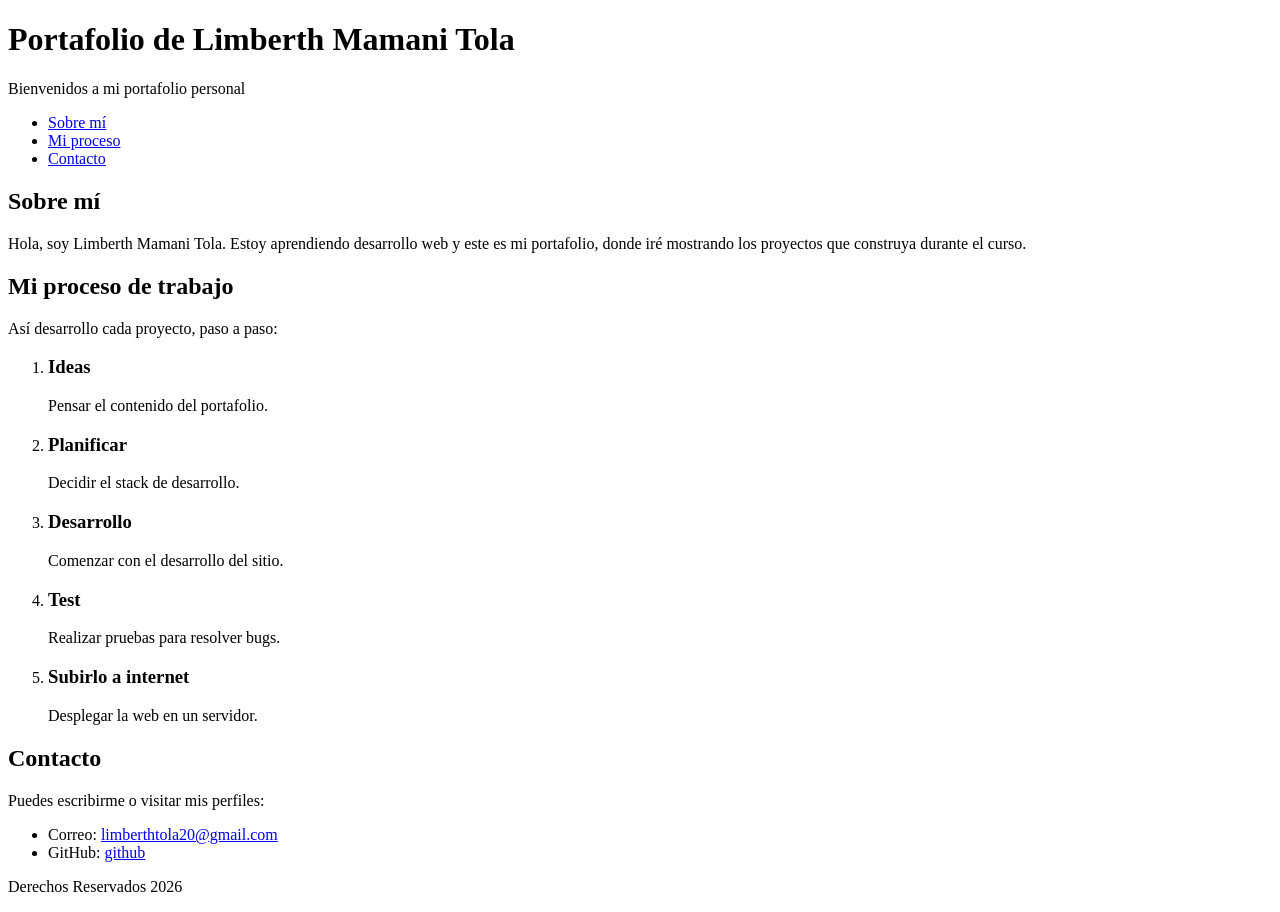
==== index.html @ 683d25ea "Estructura inicial de mi web" ====
<!DOCTYPE html>
<html lang="es">
<head>
    <meta charset="UTF-8">
    <meta name="viewport" content="width=device-width, initial-scale=1.0">
    <title>Portafolio - Limberth </title>
</head>
<body>

    <header>
        <h1>Portafolio de Limberth Mamani Tola</h1>
        <p>Bienvenidos a mi portafolio personal</p>
    </header>

    <nav>
        <ul>
            <li><a href="#sobre-mi">Sobre mí</a></li>
            <li><a href="#proceso">Mi proceso</a></li>
            <li><a href="#contacto">Contacto</a></li>
        </ul>
    </nav>

    <main>

        <section id="sobre-mi">
            <h2>Sobre mí</h2>
            <p>Hola, soy Limberth Mamani Tola. Estoy aprendiendo desarrollo web y este es mi portafolio, donde iré mostrando los proyectos que construya durante el curso.</p>
        </section>

        <section id="proceso">
            <h2>Mi proceso de trabajo</h2>
            <p>Así desarrollo cada proyecto, paso a paso:</p>
            <ol>
                <li>
                    <h3>Ideas</h3>
                    <p>Pensar el contenido del portafolio.</p>
                </li>
                <li>
                    <h3>Planificar</h3>
                    <p>Decidir el stack de desarrollo.</p>
                </li>
                <li>
                    <h3>Desarrollo</h3>
                    <p>Comenzar con el desarrollo del sitio.</p>
                </li>
                <li>
                    <h3>Test</h3>
                    <p>Realizar pruebas para resolver bugs.</p>
                </li>
                <li>
                    <h3>Subirlo a internet</h3>
                    <p>Desplegar la web en un servidor.</p>
                </li>
            </ol>
        </section>

        <section id="contacto">
            <h2>Contacto</h2>
            <p>Puedes escribirme o visitar mis perfiles:</p>
            <ul>
                <li>Correo: <a href="#">limberthtola20@gmail.com</a></li>
                <li>GitHub: <a href="#" target="_blank">github</a></li>
            </ul>
        </section>

    </main>

    <footer>
        <p>Derechos Reservados 2026</p>
    </footer>

</body>
</html>
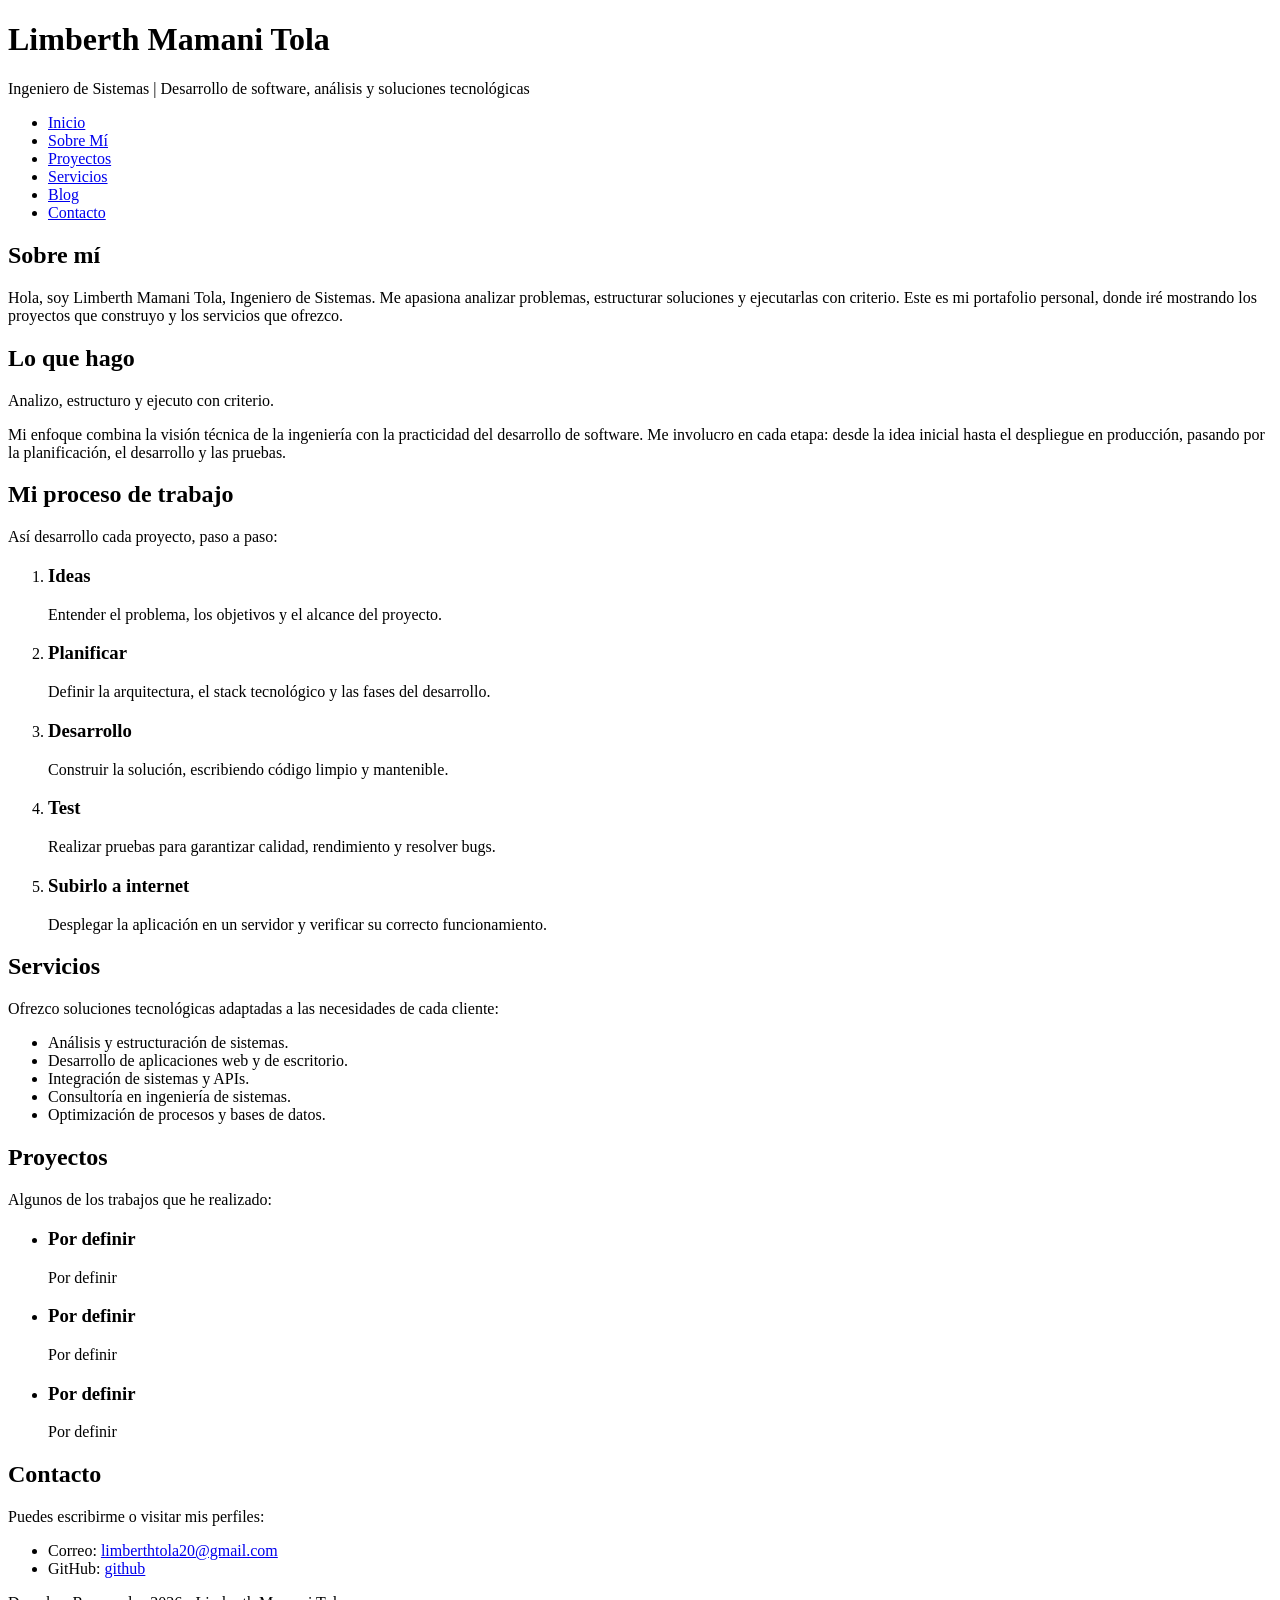
==== commit 9f54f4b1: "feat: Mejora Estructura web" ====
--- a/index.html
+++ b/index.html
@@ -3,58 +3,98 @@
 <head>
     <meta charset="UTF-8">
     <meta name="viewport" content="width=device-width, initial-scale=1.0">
-    <title>Portafolio - Limberth </title>
+    <title>Portafolio - Limberth Mamani Tola | Ingeniero de Sistemas</title>
 </head>
 <body>
 
     <header>
-        <h1>Portafolio de Limberth Mamani Tola</h1>
-        <p>Bienvenidos a mi portafolio personal</p>
+        <h1>Limberth Mamani Tola</h1>
+        <p>Ingeniero de Sistemas | Desarrollo de software, análisis y soluciones tecnológicas</p>
     </header>
 
     <nav>
         <ul>
-            <li><a href="#sobre-mi">Sobre mí</a></li>
-            <li><a href="#proceso">Mi proceso</a></li>
-            <li><a href="#contacto">Contacto</a></li>
+            <li><a href="#">Inicio</a></li>
+            <li><a href="#">Sobre Mí</a></li>
+            <li><a href="#">Proyectos</a></li>
+            <li><a href="#">Servicios</a></li>
+            <li><a href="#">Blog</a></li>
+            <li><a href="#">Contacto</a></li>
         </ul>
     </nav>
 
     <main>
 
-        <section id="sobre-mi">
+        <section>
             <h2>Sobre mí</h2>
-            <p>Hola, soy Limberth Mamani Tola. Estoy aprendiendo desarrollo web y este es mi portafolio, donde iré mostrando los proyectos que construya durante el curso.</p>
+            <p>Hola, soy Limberth Mamani Tola, Ingeniero de Sistemas. Me apasiona analizar problemas, estructurar soluciones y ejecutarlas con criterio. Este es mi portafolio personal, donde iré mostrando los proyectos que construyo y los servicios que ofrezco.</p>
         </section>
 
-        <section id="proceso">
+        <section>
+            <h2>Lo que hago</h2>
+            <p>Analizo, estructuro y ejecuto con criterio.</p>
+            <p>Mi enfoque combina la visión técnica de la ingeniería con la practicidad del desarrollo de software. Me involucro en cada etapa: desde la idea inicial hasta el despliegue en producción, pasando por la planificación, el desarrollo y las pruebas.</p>
+        </section>
+
+        <section>
             <h2>Mi proceso de trabajo</h2>
             <p>Así desarrollo cada proyecto, paso a paso:</p>
             <ol>
                 <li>
                     <h3>Ideas</h3>
-                    <p>Pensar el contenido del portafolio.</p>
+                    <p>Entender el problema, los objetivos y el alcance del proyecto.</p>
                 </li>
                 <li>
                     <h3>Planificar</h3>
-                    <p>Decidir el stack de desarrollo.</p>
+                    <p>Definir la arquitectura, el stack tecnológico y las fases del desarrollo.</p>
                 </li>
                 <li>
                     <h3>Desarrollo</h3>
-                    <p>Comenzar con el desarrollo del sitio.</p>
+                    <p>Construir la solución, escribiendo código limpio y mantenible.</p>
                 </li>
                 <li>
                     <h3>Test</h3>
-                    <p>Realizar pruebas para resolver bugs.</p>
+                    <p>Realizar pruebas para garantizar calidad, rendimiento y resolver bugs.</p>
                 </li>
                 <li>
                     <h3>Subirlo a internet</h3>
-                    <p>Desplegar la web en un servidor.</p>
+                    <p>Desplegar la aplicación en un servidor y verificar su correcto funcionamiento.</p>
                 </li>
             </ol>
         </section>
 
-        <section id="contacto">
+        <section>
+            <h2>Servicios</h2>
+            <p>Ofrezco soluciones tecnológicas adaptadas a las necesidades de cada cliente:</p>
+            <ul>
+                <li>Análisis y estructuración de sistemas.</li>
+                <li>Desarrollo de aplicaciones web y de escritorio.</li>
+                <li>Integración de sistemas y APIs.</li>
+                <li>Consultoría en ingeniería de sistemas.</li>
+                <li>Optimización de procesos y bases de datos.</li>
+            </ul>
+        </section>
+
+        <section>
+            <h2>Proyectos</h2>
+            <p>Algunos de los trabajos que he realizado:</p>
+            <ul>
+                <li>
+                    <h3>Por definir</h3>
+                    <p>Por definir</p>
+                </li>
+                <li>
+                    <h3>Por definir</h3>
+                    <p>Por definir</p>
+                </li>
+                <li>
+                    <h3>Por definir</h3>
+                    <p>Por definir</p>
+                </li>
+            </ul>
+        </section>
+
+        <section>
             <h2>Contacto</h2>
             <p>Puedes escribirme o visitar mis perfiles:</p>
             <ul>
@@ -66,7 +106,7 @@
     </main>
 
     <footer>
-        <p>Derechos Reservados 2026</p>
+        <p>Derechos Reservados 2026 - Limberth Mamani Tola</p>
     </footer>
 
 </body>
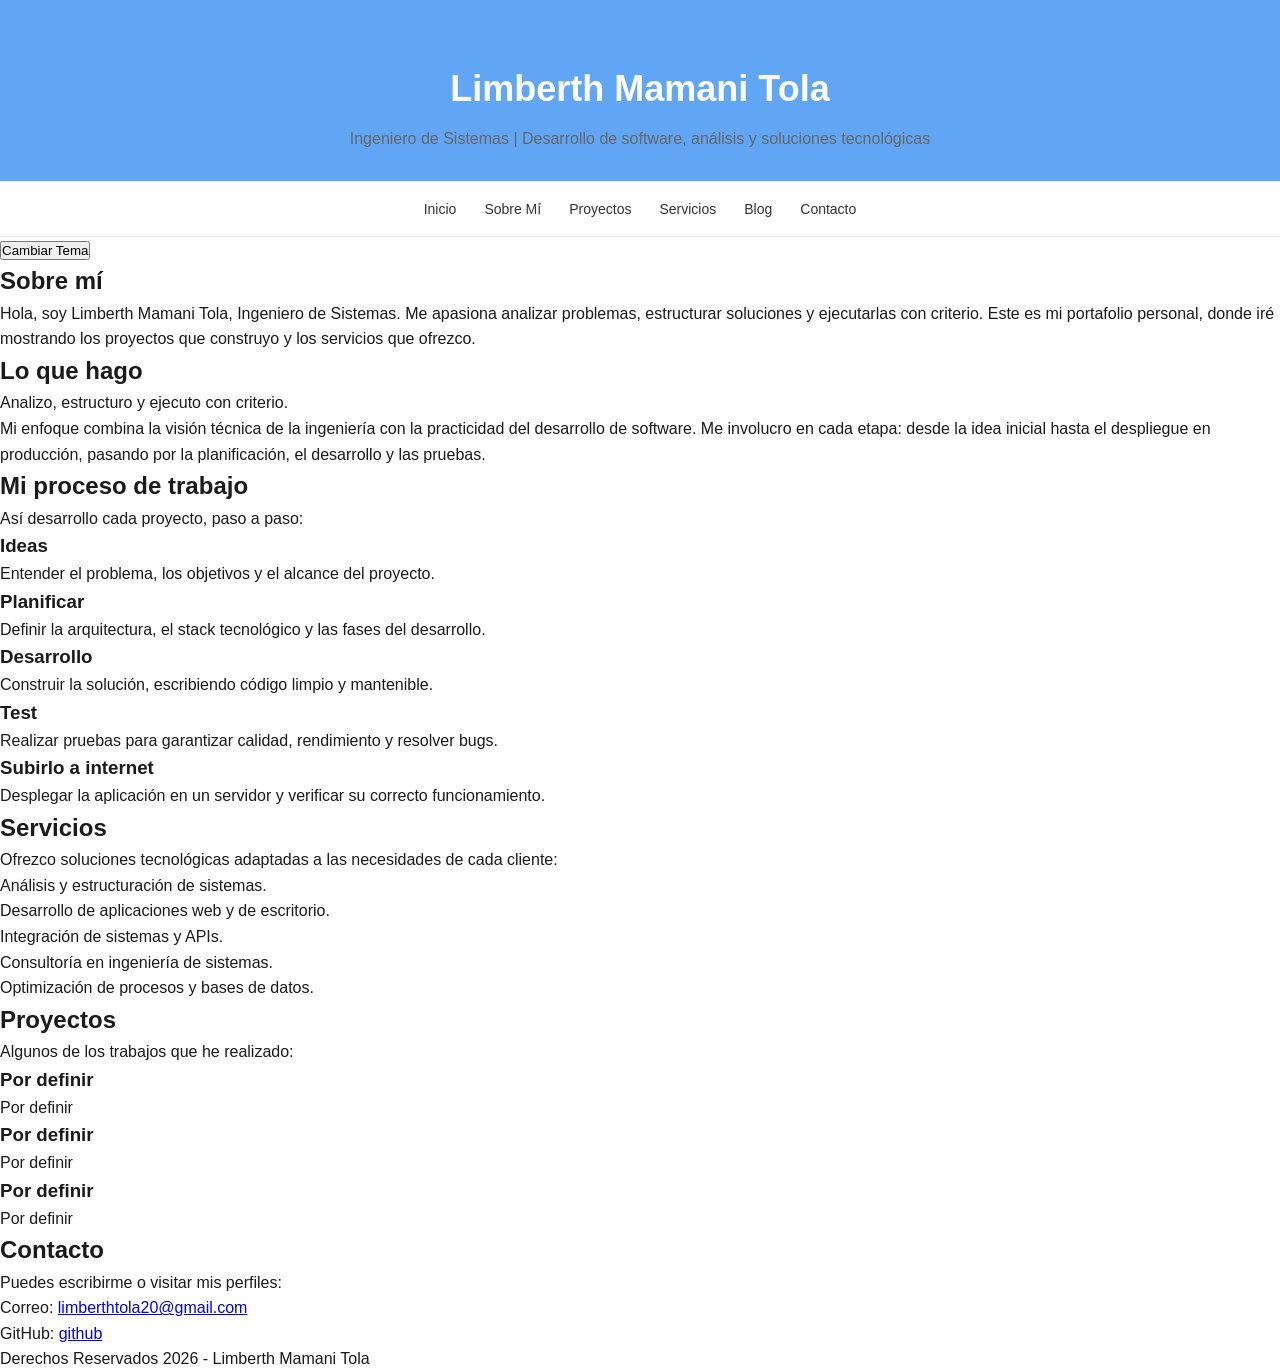
==== commit 92bc76a2: "cambiar tema con boton" ====
--- a/index.html
+++ b/index.html
@@ -4,15 +4,16 @@
     <meta charset="UTF-8">
     <meta name="viewport" content="width=device-width, initial-scale=1.0">
     <title>Portafolio - Limberth Mamani Tola | Ingeniero de Sistemas</title>
+    <link rel="stylesheet" href="styles.css">
 </head>
 <body>
 
-    <header>
+    <header class="marca">
         <h1>Limberth Mamani Tola</h1>
         <p>Ingeniero de Sistemas | Desarrollo de software, análisis y soluciones tecnológicas</p>
     </header>
 
-    <nav>
+    <nav class="nav">
         <ul>
             <li><a href="#">Inicio</a></li>
             <li><a href="#">Sobre Mí</a></li>
@@ -22,6 +23,10 @@
             <li><a href="#">Contacto</a></li>
         </ul>
     </nav>
+
+    <div>
+        <button id="btn-tema">Cambiar Tema</button>
+    </div>
 
     <main>
 
@@ -40,26 +45,11 @@
             <h2>Mi proceso de trabajo</h2>
             <p>Así desarrollo cada proyecto, paso a paso:</p>
             <ol>
-                <li>
-                    <h3>Ideas</h3>
-                    <p>Entender el problema, los objetivos y el alcance del proyecto.</p>
-                </li>
-                <li>
-                    <h3>Planificar</h3>
-                    <p>Definir la arquitectura, el stack tecnológico y las fases del desarrollo.</p>
-                </li>
-                <li>
-                    <h3>Desarrollo</h3>
-                    <p>Construir la solución, escribiendo código limpio y mantenible.</p>
-                </li>
-                <li>
-                    <h3>Test</h3>
-                    <p>Realizar pruebas para garantizar calidad, rendimiento y resolver bugs.</p>
-                </li>
-                <li>
-                    <h3>Subirlo a internet</h3>
-                    <p>Desplegar la aplicación en un servidor y verificar su correcto funcionamiento.</p>
-                </li>
+                <li><h3>Ideas</h3><p>Entender el problema, los objetivos y el alcance del proyecto.</p></li>
+                <li><h3>Planificar</h3><p>Definir la arquitectura, el stack tecnológico y las fases del desarrollo.</p></li>
+                <li><h3>Desarrollo</h3><p>Construir la solución, escribiendo código limpio y mantenible.</p></li>
+                <li><h3>Test</h3><p>Realizar pruebas para garantizar calidad, rendimiento y resolver bugs.</p></li>
+                <li><h3>Subirlo a internet</h3><p>Desplegar la aplicación en un servidor y verificar su correcto funcionamiento.</p></li>
             </ol>
         </section>
 
@@ -79,18 +69,9 @@
             <h2>Proyectos</h2>
             <p>Algunos de los trabajos que he realizado:</p>
             <ul>
-                <li>
-                    <h3>Por definir</h3>
-                    <p>Por definir</p>
-                </li>
-                <li>
-                    <h3>Por definir</h3>
-                    <p>Por definir</p>
-                </li>
-                <li>
-                    <h3>Por definir</h3>
-                    <p>Por definir</p>
-                </li>
+                <li><h3>Por definir</h3><p>Por definir</p></li>
+                <li><h3>Por definir</h3><p>Por definir</p></li>
+                <li><h3>Por definir</h3><p>Por definir</p></li>
             </ul>
         </section>
 
@@ -109,5 +90,18 @@
         <p>Derechos Reservados 2026 - Limberth Mamani Tola</p>
     </footer>
 
+    <script>
+
+        let boton = document.getElementById("btn-tema");
+
+        function cambiarTema(boton) {
+            document.body.classList.toggle("oscuro");
+        }
+        boton.addEventListener("click", function() {
+            cambiarTema(boton);
+        });
+
+    </script>
+
 </body>
 </html>
--- a/styles.css
+++ b/styles.css
@@ -0,0 +1,79 @@
+* {
+    margin: 0;
+    padding: 0;
+    box-sizing: border-box;
+}
+
+body {
+    background: #ffffff;
+    font-family: Arial, Helvetica, sans-serif;
+    color: #1a1a1a;
+    line-height: 1.6;
+}
+
+.marca {
+    background: #61a6f5;
+    padding: 60px 20px 30px;
+    text-align: center;
+    border-bottom: 1px solid #eaeaea;
+}
+
+.marca h1 {
+    font-size: 36px;
+    font-weight: 700;
+    color: #fcfcfc;
+    margin-bottom: 8px;
+}
+
+.marca p {
+    font-size: 16px;
+    color: #666;
+    max-width: 600px;
+    margin: 0 auto;
+}
+
+.nav {
+    position: sticky;
+    top: 0;
+    background: #ffffff;
+    border-bottom: 1px solid #eaeaea;
+    padding: 14px 20px;
+    z-index: 100;
+}
+
+.nav ul {
+    list-style: none;
+    display: flex;
+    justify-content: center;
+    gap: 28px;
+    flex-wrap: wrap;
+}
+
+.nav a {
+    text-decoration: none;
+    color: #333;
+    font-size: 14px;
+    font-weight: 500;
+    transition: color 0.2s ease;
+}
+
+.nav a:hover {
+    color: #61a6f5;
+}
+
+.oscuro {
+    background: #121212;
+    color: #ffffff;
+}
+
+@media (max-width: 600px) {
+    .nav ul {
+        gap: 14px 18px;         
+        justify-content: space-evenly; 
+        flex-wrap: wrap;
+    }
+
+    .nav a {
+        font-size: 13px;
+    }
+}
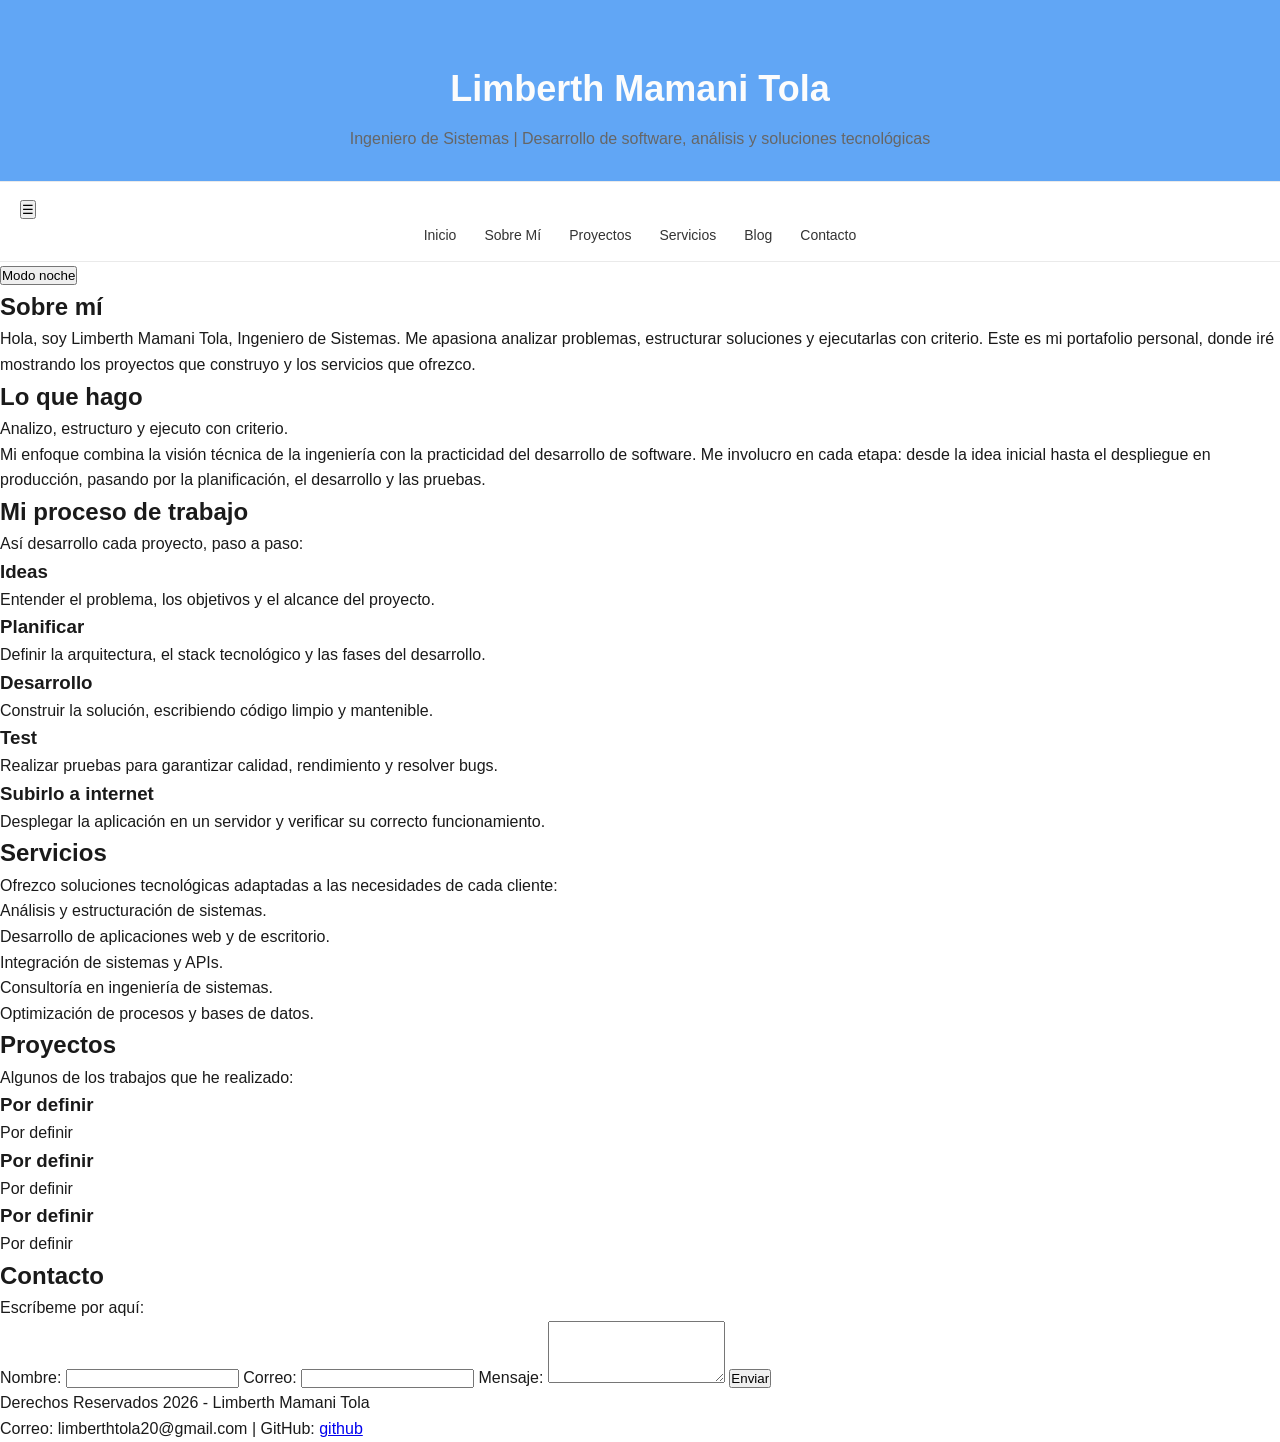
==== commit e0a7ca2f: "Se añadio el formulario de contacto, boton para el btn menu y datos añadidos en el footer" ====
--- a/index.html
+++ b/index.html
@@ -14,6 +14,7 @@
     </header>
 
     <nav class="nav">
+        <button id="btn-menu">☰</button>
         <ul>
             <li><a href="#">Inicio</a></li>
             <li><a href="#">Sobre Mí</a></li>
@@ -25,7 +26,7 @@
     </nav>
 
     <div>
-        <button id="btn-tema">Cambiar Tema</button>
+        <button id="btn-tema">Modo noche</button>
     </div>
 
     <main>
@@ -77,31 +78,26 @@
 
         <section>
             <h2>Contacto</h2>
-            <p>Puedes escribirme o visitar mis perfiles:</p>
-            <ul>
-                <li>Correo: <a href="#">limberthtola20@gmail.com</a></li>
-                <li>GitHub: <a href="#" target="_blank">github</a></li>
-            </ul>
+            <p>Escríbeme por aquí:</p>
+            <form>
+                <label for="nombre">Nombre:</label>
+                <input type="text" id="nombre" required>
+                <label for="email">Correo:</label>
+                <input type="email" id="email" required>
+                <label for="msg">Mensaje:</label>
+                <textarea id="msg" rows="4" required></textarea>
+                <button type="submit">Enviar</button>
+            </form>
         </section>
 
     </main>
 
     <footer>
         <p>Derechos Reservados 2026 - Limberth Mamani Tola</p>
+        <p>Correo: limberthtola20@gmail.com | GitHub: <a href="#" target="_blank">github</a></p>
     </footer>
 
-    <script>
-
-        let boton = document.getElementById("btn-tema");
-
-        function cambiarTema(boton) {
-            document.body.classList.toggle("oscuro");
-        }
-        boton.addEventListener("click", function() {
-            cambiarTema(boton);
-        });
-
-    </script>
+    <script src="script.js"></script>
 
 </body>
 </html>
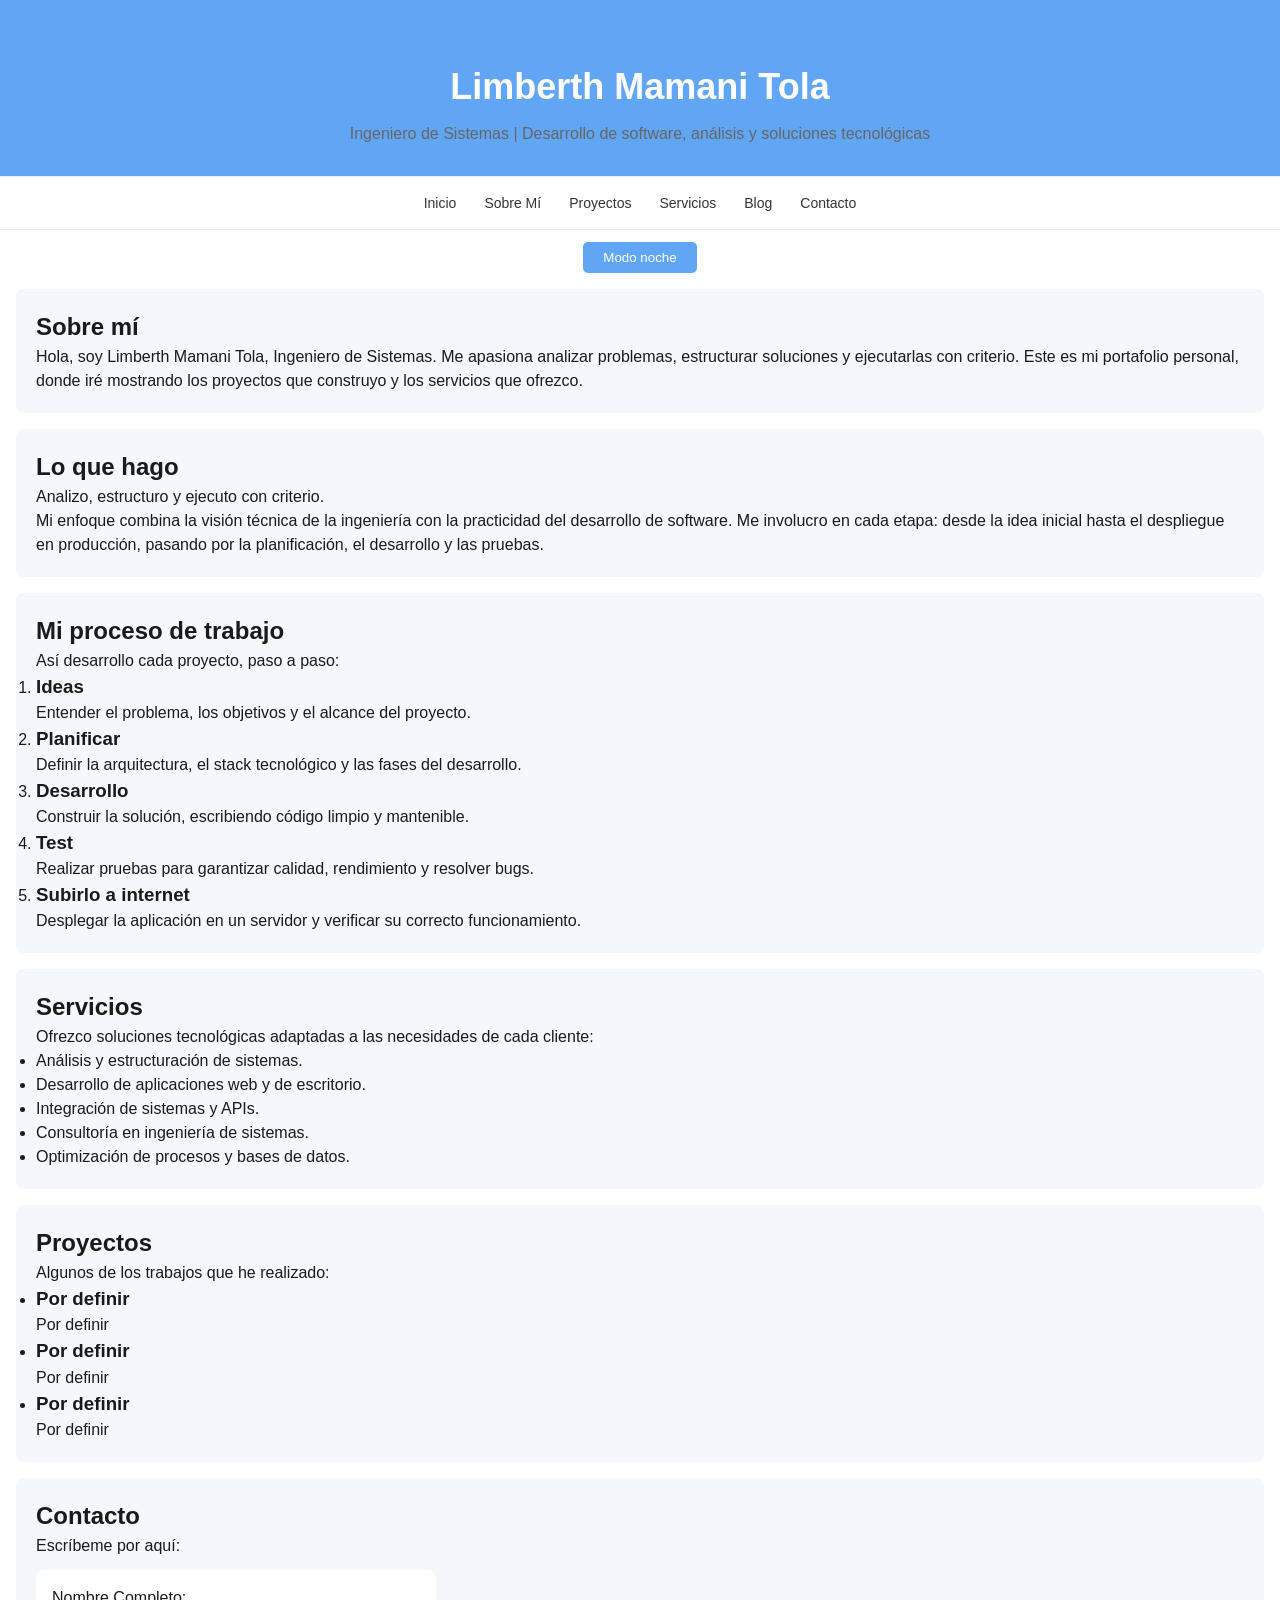
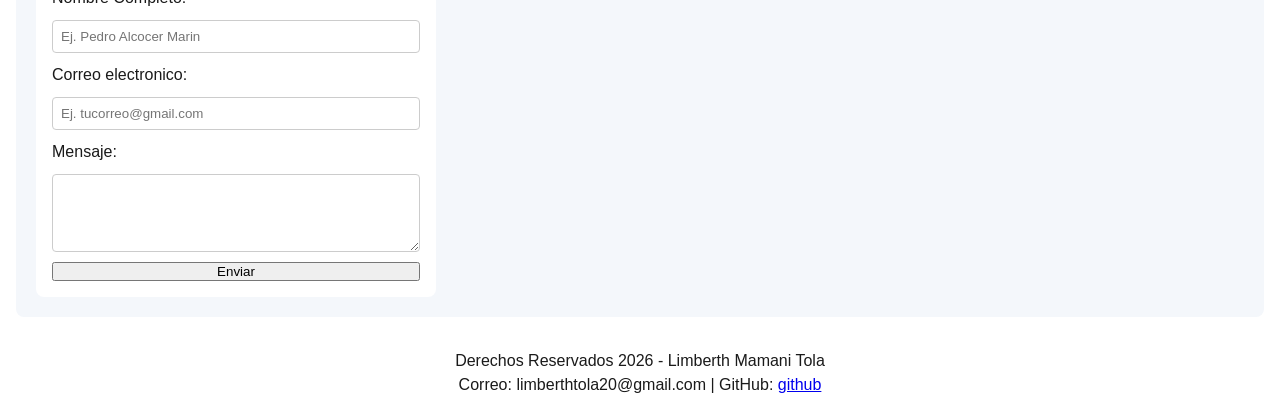
==== commit 1e355a64: "Funcionamineto del formulario se modiifco el html con el css para la vista y el script para la logic" ====
--- a/index.html
+++ b/index.html
@@ -79,14 +79,15 @@
         <section>
             <h2>Contacto</h2>
             <p>Escríbeme por aquí:</p>
-            <form>
-                <label for="nombre">Nombre:</label>
-                <input type="text" id="nombre" required>
-                <label for="email">Correo:</label>
-                <input type="email" id="email" required>
+            <form id="form-contacto" novalidate>
+                <label for="nombre">Nombre Completo:</label>
+                <input type="text" id="nombre" name="nombre" placeholder="Ej. Pedro Alcocer Marin" required>
+                <label for="email">Correo electronico:</label>
+                <input type="email" id="correo" name="correo" placeholder="Ej. tucorreo@gmail.com" required>
                 <label for="msg">Mensaje:</label>
                 <textarea id="msg" rows="4" required></textarea>
                 <button type="submit">Enviar</button>
+                <p id="aviso-contacto" class="aviso"></p>
             </form>
         </section>
 
--- a/styles.css
+++ b/styles.css
@@ -8,7 +8,37 @@
     background: #ffffff;
     font-family: Arial, Helvetica, sans-serif;
     color: #1a1a1a;
-    line-height: 1.6;
+    line-height: 1.5;
+}
+
+main section {
+    padding: 20px;
+    margin: 16px;
+    border-radius: 8px;
+    background: #f4f7fb;
+}
+
+form {
+    display: flex;
+    flex-direction: column;
+    gap: 10px;
+    max-width: 400px;
+    padding: 16px;
+    margin-top: 12px;
+    border-radius: 8px;
+    background: #fff;
+}
+
+form input,
+form textarea {
+    padding: 8px;
+    border: 1px solid #ccc;
+    border-radius: 4px;
+}
+
+footer {
+    text-align: center;
+    padding: 16px;
 }
 
 .marca {
@@ -61,19 +91,77 @@
     color: #61a6f5;
 }
 
-.oscuro {
+#btn-menu {
+    display: none;
+    font-size: 24px;
+    background: none;
+    border: none;
+    cursor: pointer;
+}
+
+#btn-tema {
+    display: block;
+    margin: 12px auto;
+    padding: 8px 20px;
+    border: none;
+    border-radius: 5px;
+    background: #61a6f5;
+    color: #fff;
+    cursor: pointer;
+}
+
+body.oscuro {
     background: #121212;
     color: #ffffff;
 }
 
+body.oscuro main section,
+body.oscuro .nav,
+body.oscuro form {
+    background: #1e1e1e;
+    color: #ffffff;
+}
+
+body.oscuro .nav a,
+body.oscuro .marca p {
+    color: #ffffff;
+}
+
+body.oscuro .marca {
+    background: #0d2233;
+}
+
+.aviso{
+    display: none;
+    margin-top: 14px;
+}
+
+.aviso.error{
+    display: block;
+    color: #b3261e;
+}
+
+.aviso.exito{
+    display: block;
+    color: #1a7f4f;
+}
+
 @media (max-width: 600px) {
-    .nav ul {
-        gap: 14px 18px;         
-        justify-content: space-evenly; 
-        flex-wrap: wrap;
+    #btn-menu {
+        display: block;
     }
 
-    .nav a {
-        font-size: 13px;
+    .nav ul {
+        display: none;
+        flex-direction: column;
+        align-items: center;
+    }
+
+    .nav ul.abierto {
+        display: flex;
+    }
+
+    main section {
+        margin: 8px 0;
     }
 }
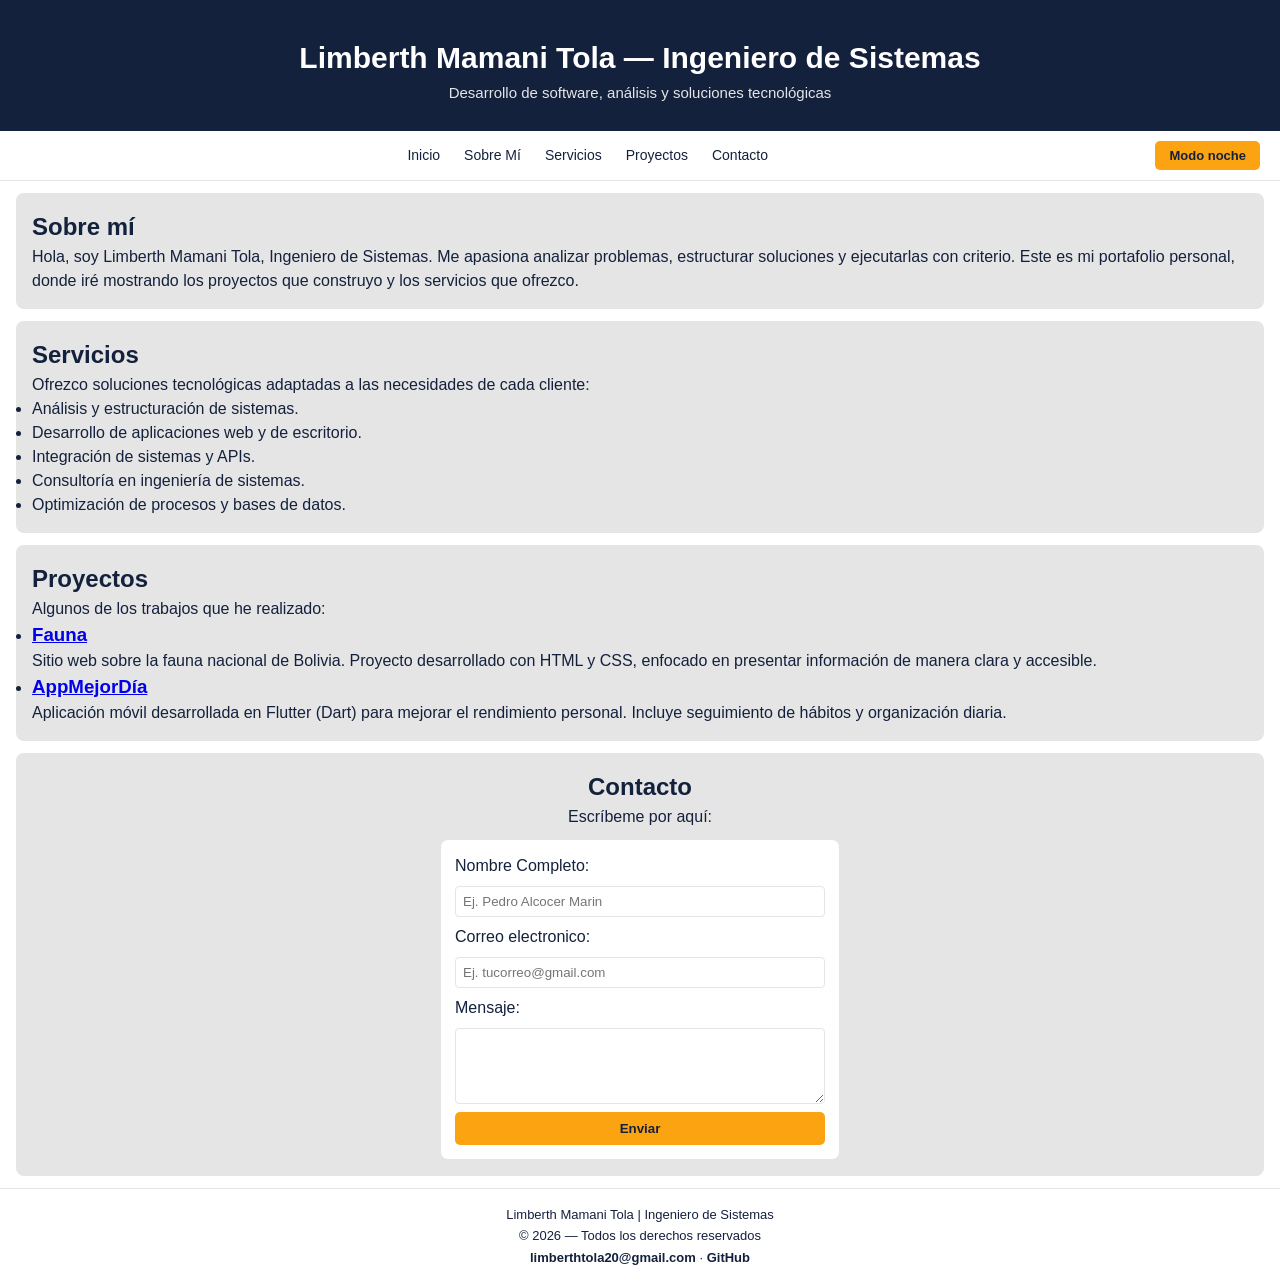
==== commit 32855f29: "Se actualizo el html y css con el readme con el feedback del docente quitantdo campos y secciones pa" ====
--- a/index.html
+++ b/index.html
@@ -8,53 +8,31 @@
 </head>
 <body>
 
-    <header class="marca">
-        <h1>Limberth Mamani Tola</h1>
-        <p>Ingeniero de Sistemas | Desarrollo de software, análisis y soluciones tecnológicas</p>
+    <header class="marca" id="inicio">
+        <h1>Limberth Mamani Tola — Ingeniero de Sistemas</h1>
+        <p>Desarrollo de software, análisis y soluciones tecnológicas</p>
     </header>
 
     <nav class="nav">
         <button id="btn-menu">☰</button>
         <ul>
-            <li><a href="#">Inicio</a></li>
-            <li><a href="#">Sobre Mí</a></li>
-            <li><a href="#">Proyectos</a></li>
-            <li><a href="#">Servicios</a></li>
-            <li><a href="#">Blog</a></li>
-            <li><a href="#">Contacto</a></li>
+            <li><a href="#inicio">Inicio</a></li>
+            <li><a href="#sobre-mi">Sobre Mí</a></li>
+            <li><a href="#servicios">Servicios</a></li>
+            <li><a href="#proyectos">Proyectos</a></li>
+            <li><a href="#contacto">Contacto</a></li>
         </ul>
+        <button id="btn-tema">Modo noche</button>
     </nav>
-
-    <div>
-        <button id="btn-tema">Modo noche</button>
-    </div>
 
     <main>
 
-        <section>
+        <section id="sobre-mi">
             <h2>Sobre mí</h2>
             <p>Hola, soy Limberth Mamani Tola, Ingeniero de Sistemas. Me apasiona analizar problemas, estructurar soluciones y ejecutarlas con criterio. Este es mi portafolio personal, donde iré mostrando los proyectos que construyo y los servicios que ofrezco.</p>
         </section>
 
-        <section>
-            <h2>Lo que hago</h2>
-            <p>Analizo, estructuro y ejecuto con criterio.</p>
-            <p>Mi enfoque combina la visión técnica de la ingeniería con la practicidad del desarrollo de software. Me involucro en cada etapa: desde la idea inicial hasta el despliegue en producción, pasando por la planificación, el desarrollo y las pruebas.</p>
-        </section>
-
-        <section>
-            <h2>Mi proceso de trabajo</h2>
-            <p>Así desarrollo cada proyecto, paso a paso:</p>
-            <ol>
-                <li><h3>Ideas</h3><p>Entender el problema, los objetivos y el alcance del proyecto.</p></li>
-                <li><h3>Planificar</h3><p>Definir la arquitectura, el stack tecnológico y las fases del desarrollo.</p></li>
-                <li><h3>Desarrollo</h3><p>Construir la solución, escribiendo código limpio y mantenible.</p></li>
-                <li><h3>Test</h3><p>Realizar pruebas para garantizar calidad, rendimiento y resolver bugs.</p></li>
-                <li><h3>Subirlo a internet</h3><p>Desplegar la aplicación en un servidor y verificar su correcto funcionamiento.</p></li>
-            </ol>
-        </section>
-
-        <section>
+        <section id="servicios">
             <h2>Servicios</h2>
             <p>Ofrezco soluciones tecnológicas adaptadas a las necesidades de cada cliente:</p>
             <ul>
@@ -66,23 +44,28 @@
             </ul>
         </section>
 
-        <section>
+        <section id="proyectos">
             <h2>Proyectos</h2>
             <p>Algunos de los trabajos que he realizado:</p>
             <ul>
-                <li><h3>Por definir</h3><p>Por definir</p></li>
-                <li><h3>Por definir</h3><p>Por definir</p></li>
-                <li><h3>Por definir</h3><p>Por definir</p></li>
+                <li>
+                    <h3><a href="https://github.com/Limberth24/Fauna" target="_blank">Fauna</a></h3>
+                    <p>Sitio web sobre la fauna nacional de Bolivia. Proyecto desarrollado con HTML y CSS, enfocado en presentar información de manera clara y accesible.</p>
+                </li>
+                <li>
+                    <h3><a href="https://github.com/Limberth24/appmejordia" target="_blank">AppMejorDía</a></h3>
+                    <p>Aplicación móvil desarrollada en Flutter (Dart) para mejorar el rendimiento personal. Incluye seguimiento de hábitos y organización diaria.</p>
+                </li>
             </ul>
         </section>
 
-        <section>
+        <section id="contacto">
             <h2>Contacto</h2>
             <p>Escríbeme por aquí:</p>
             <form id="form-contacto" novalidate>
                 <label for="nombre">Nombre Completo:</label>
                 <input type="text" id="nombre" name="nombre" placeholder="Ej. Pedro Alcocer Marin" required>
-                <label for="email">Correo electronico:</label>
+                <label for="correo">Correo electronico:</label>
                 <input type="email" id="correo" name="correo" placeholder="Ej. tucorreo@gmail.com" required>
                 <label for="msg">Mensaje:</label>
                 <textarea id="msg" rows="4" required></textarea>
@@ -94,8 +77,9 @@
     </main>
 
     <footer>
-        <p>Derechos Reservados 2026 - Limberth Mamani Tola</p>
-        <p>Correo: limberthtola20@gmail.com | GitHub: <a href="#" target="_blank">github</a></p>
+        <p class="footer-marca">Limberth Mamani Tola | Ingeniero de Sistemas</p>
+        <p>© 2026 — Todos los derechos reservados</p>
+        <p><a href="mailto:limberthtola20@gmail.com">limberthtola20@gmail.com</a> · <a href="https://github.com/Limberth24" target="_blank">GitHub</a></p>
     </footer>
 
     <script src="script.js"></script>
--- a/styles.css
+++ b/styles.css
@@ -7,146 +7,224 @@
 body {
     background: #ffffff;
     font-family: Arial, Helvetica, sans-serif;
-    color: #1a1a1a;
+    color: #14213d;
     line-height: 1.5;
 }
 
-main section {
-    padding: 20px;
-    margin: 16px;
-    border-radius: 8px;
-    background: #f4f7fb;
-}
-
-form {
-    display: flex;
-    flex-direction: column;
-    gap: 10px;
-    max-width: 400px;
-    padding: 16px;
-    margin-top: 12px;
-    border-radius: 8px;
-    background: #fff;
-}
-
-form input,
-form textarea {
-    padding: 8px;
-    border: 1px solid #ccc;
-    border-radius: 4px;
-}
-
-footer {
+.marca {
+    background: #14213d;
+    padding: 40px 20px 26px;
     text-align: center;
-    padding: 16px;
-}
-
-.marca {
-    background: #61a6f5;
-    padding: 60px 20px 30px;
-    text-align: center;
-    border-bottom: 1px solid #eaeaea;
 }
 
 .marca h1 {
-    font-size: 36px;
+    font-size: 30px;
     font-weight: 700;
-    color: #fcfcfc;
-    margin-bottom: 8px;
+    color: #ffffff;
+    margin-bottom: 6px;
+    line-height: 1.2;
 }
 
 .marca p {
-    font-size: 16px;
-    color: #666;
+    font-size: 15px;
+    color: #e5e5e5;
     max-width: 600px;
     margin: 0 auto;
 }
 
 .nav {
-    position: sticky;
-    top: 0;
+    display: flex;
+    align-items: center;
+    justify-content: space-between;
     background: #ffffff;
-    border-bottom: 1px solid #eaeaea;
-    padding: 14px 20px;
+    border-bottom: 1px solid #e5e5e5;
+    padding: 10px 20px;
     z-index: 100;
+}
+
+#btn-menu {
+    display: none;
+    font-size: 22px;
+    background: none;
+    border: none;
+    cursor: pointer;
+    color: #14213d;
 }
 
 .nav ul {
     list-style: none;
     display: flex;
     justify-content: center;
-    gap: 28px;
+    gap: 24px;
     flex-wrap: wrap;
+    margin: 0;
+    flex: 1;
 }
 
 .nav a {
+    position: relative;
     text-decoration: none;
-    color: #333;
+    color: #14213d;
     font-size: 14px;
     font-weight: 500;
-    transition: color 0.2s ease;
-}
-
-.nav a:hover {
-    color: #61a6f5;
-}
-
-#btn-menu {
-    display: none;
-    font-size: 24px;
-    background: none;
-    border: none;
-    cursor: pointer;
+}
+
+.nav a::after {
+    content: "";
+    position: absolute;
+    left: 0;
+    bottom: -4px;
+    width: 0;
+    height: 2px;
+    background: #fca311;
+    transition: width 0.2s ease;
+}
+
+.nav a:hover::after {
+    width: 100%;
 }
 
 #btn-tema {
-    display: block;
-    margin: 12px auto;
-    padding: 8px 20px;
+    margin: 0;
+    padding: 7px 14px;
     border: none;
     border-radius: 5px;
-    background: #61a6f5;
-    color: #fff;
+    background: #fca311;
+    color: #14213d;
+    font-weight: 700;
+    font-size: 13px;
     cursor: pointer;
+    white-space: nowrap;
+}
+
+main section {
+    padding: 16px;
+    margin: 12px 16px;
+    border-radius: 8px;
+    background: #e5e5e5;
+}
+
+form {
+    display: flex;
+    flex-direction: column;
+    gap: 8px;
+    max-width: 400px;
+    padding: 14px;
+    margin: 10px auto 0;
+    border-radius: 8px;
+    background: #ffffff;
+    border: 1px solid #e5e5e5;
+    text-align: left;
+}
+
+form input,
+form textarea {
+    padding: 7px;
+    border: 1px solid #e5e5e5;
+    border-radius: 4px;
+    color: #14213d;
+}
+
+form input:focus,
+form textarea:focus {
+    outline: 2px solid #fca311;
+    border-color: #fca311;
+}
+
+form button[type="submit"] {
+    padding: 9px;
+    border: none;
+    border-radius: 5px;
+    background: #fca311;
+    color: #14213d;
+    font-weight: 700;
+    cursor: pointer;
+}
+
+form button[type="submit"]:hover {
+    background: #e08e00;
+}
+
+#contacto {
+    text-align: center;
+}
+
+.aviso {
+    display: none;
+    margin-top: 12px;
+    padding: 9px 11px;
+    border-radius: 6px;
+    font-weight: 600;
+    font-size: 14px;
+}
+
+.aviso.error {
+    display: block;
+    color: #b3261e;
+    background: #fdecea;
+}
+
+.aviso.exito {
+    display: block;
+    color: #1a7f4f;
+    background: #e6f4ea;
+}
+
+footer {
+    text-align: center;
+    padding: 14px 20px;
+    color: #14213d;
+    border-top: 1px solid #e5e5e5;
+    font-size: 13px;
+}
+
+footer p {
+    margin: 2px 0;
+}
+
+footer a {
+    color: inherit;
+    text-decoration: none;
+    font-weight: 600;
+}
+
+footer a:hover {
+    text-decoration: underline;
 }
 
 body.oscuro {
-    background: #121212;
-    color: #ffffff;
+    background: #0a0a0a;
+    color: #e5e5e5;
 }
 
 body.oscuro main section,
 body.oscuro .nav,
 body.oscuro form {
-    background: #1e1e1e;
-    color: #ffffff;
+    background: #14213d;
+    color: #e5e5e5;
+}
+
+body.oscuro form input,
+body.oscuro form textarea {
+    background: #0a0a0a;
+    color: #e5e5e5;
 }
 
 body.oscuro .nav a,
-body.oscuro .marca p {
-    color: #ffffff;
-}
-
-body.oscuro .marca {
-    background: #0d2233;
-}
-
-.aviso{
-    display: none;
-    margin-top: 14px;
-}
-
-.aviso.error{
-    display: block;
-    color: #b3261e;
-}
-
-.aviso.exito{
-    display: block;
-    color: #1a7f4f;
+body.oscuro footer {
+    color: #e5e5e5;
+}
+
+body.oscuro #btn-menu {
+    color: #e5e5e5;
 }
 
 @media (max-width: 600px) {
+    .nav {
+        flex-wrap: wrap;
+        gap: 10px;
+    }
+
     #btn-menu {
         display: block;
     }
@@ -155,13 +233,33 @@
         display: none;
         flex-direction: column;
         align-items: center;
+        width: 100%;
+        gap: 10px;
+        padding-top: 10px;
+        flex: none;
     }
 
     .nav ul.abierto {
         display: flex;
     }
 
+    #btn-tema {
+        margin-left: auto;
+    }
+
     main section {
         margin: 8px 0;
     }
+
+    .marca {
+        padding: 30px 16px 22px;
+    }
+
+    .marca h1 {
+        font-size: 24px;
+    }
+
+    .marca p {
+        font-size: 14px;
+    }
 }
